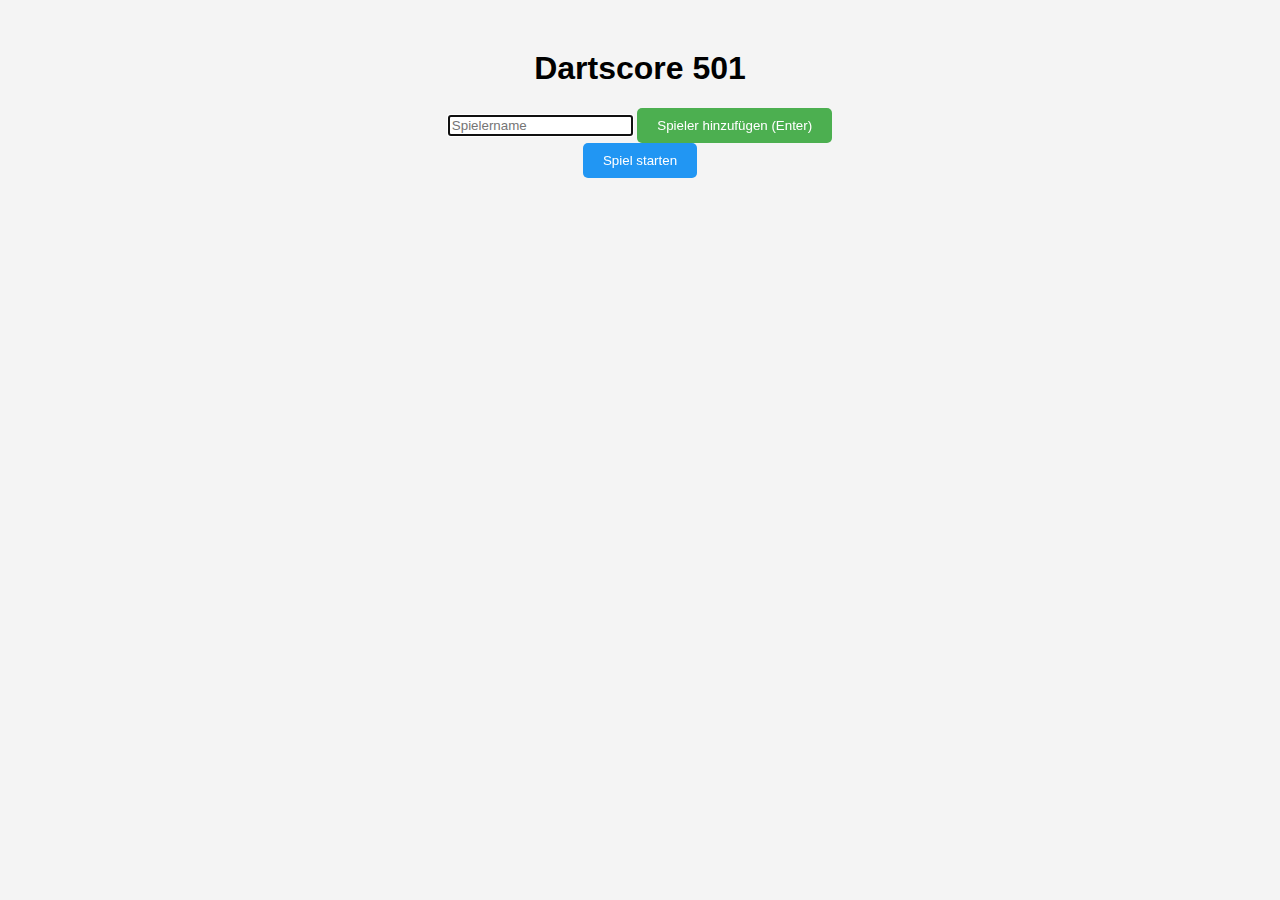
==== index.html @ c3e817fd "Add files via upload" ====
<!DOCTYPE html>
<html lang="de">
<head>
    <meta charset="UTF-8">
    <meta name="viewport" content="width=device-width, initial-scale=1.0">
    <title>Dartscore 501</title>
    <link rel="stylesheet" href="style.css">
</head>
<body>
    <h1>Dartscore 501</h1>
    <div id="scoreboard">
        <!-- Spieler-Setup -->
        <div id="player-setup">
            <div id="add-player">
                <input type="text" id="playerNameInput" placeholder="Spielername" autofocus>
                <button id="addPlayerBtn">Spieler hinzufügen (Enter)</button>
            </div>
            <div id="player-list"></div>
            <button id="startGame" disabled>Spiel starten</button>
        </div>

        <!-- Spiel-Logik -->
        <div id="game-section" style="display: none;">
            <div id="current-turn">
                <span id="current-player"></span>
                <input type="number" id="scoreInput" placeholder="Punkte eingeben">
                <button id="submitScore">Hinzufügen (Enter)</button>
            </div>
            <div id="tables-container"></div>
            <button id="resetGame">Neues Spiel</button>
        </div>
    </div>
    <script src="script.js"></script>
</body>
</html>
---- style.css ----
body {
    font-family: Arial, sans-serif;
    text-align: center;
    margin-top: 50px;
    background-color: #f4f4f4;
}

#tables-container {
    display: flex;
    flex-wrap: wrap;
    gap: 20px;
    justify-content: center;
    padding: 20px;
}

.player-table {
    border: 3px solid;
    border-radius: 10px;
    background-color: white;
    box-shadow: 0 4px 8px rgba(0,0,0,0.1);
    min-width: 300px;
}

table {
    border-collapse: collapse;
    width: 100%;
}

th, td {
    padding: 12px;
    border: 1px solid #ddd;
    color: black;
}

.strikethrough {
    text-decoration: line-through;
    color: #888 !important;
}

.current-score {
    font-weight: bold;
}

/* Farben für Spieler-Tabellen */
.player-table-0 { border-color: #2196F3; }
.player-table-1 { border-color: #f44336; }
.player-table-2 { border-color: #4CAF50; }
.player-table-3 { border-color: #FFC107; }

#current-turn {
    margin: 20px 0;
}

button {
    padding: 10px 20px;
    border: none;
    border-radius: 5px;
    cursor: pointer;
    transition: 0.3s;
}

#addPlayerBtn { background-color: #4CAF50; color: white; }
#startGame    { background-color: #2196F3; color: white; }
#resetGame    { background-color: #9C27B0; color: white; }
.remove-btn   { background-color: #f44336; color: white; }
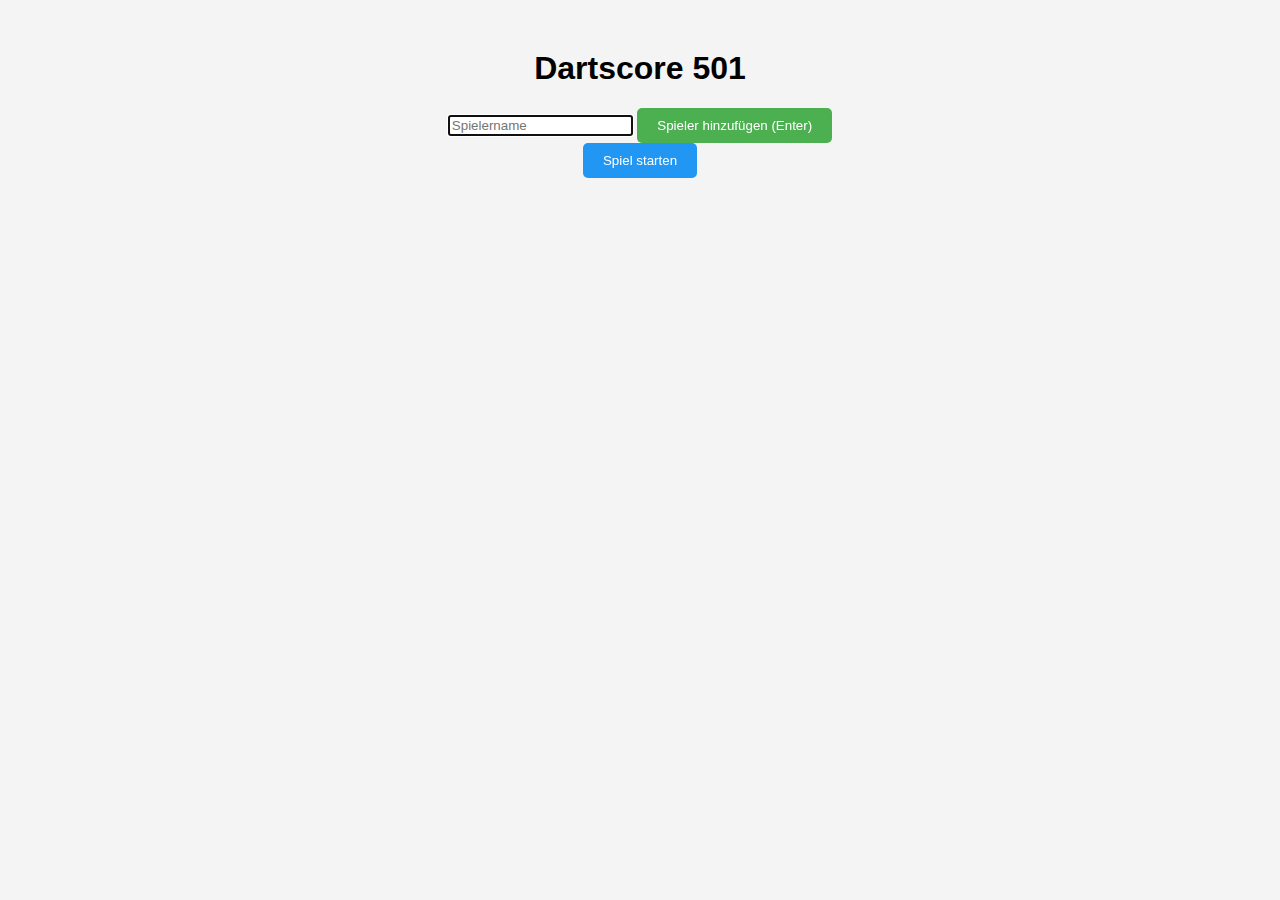
==== commit eb5aacb0: "index.html" ====
--- a/index.html
+++ b/index.html
@@ -32,4 +32,4 @@
     </div>
     <script src="script.js"></script>
 </body>
-</html>+</html>
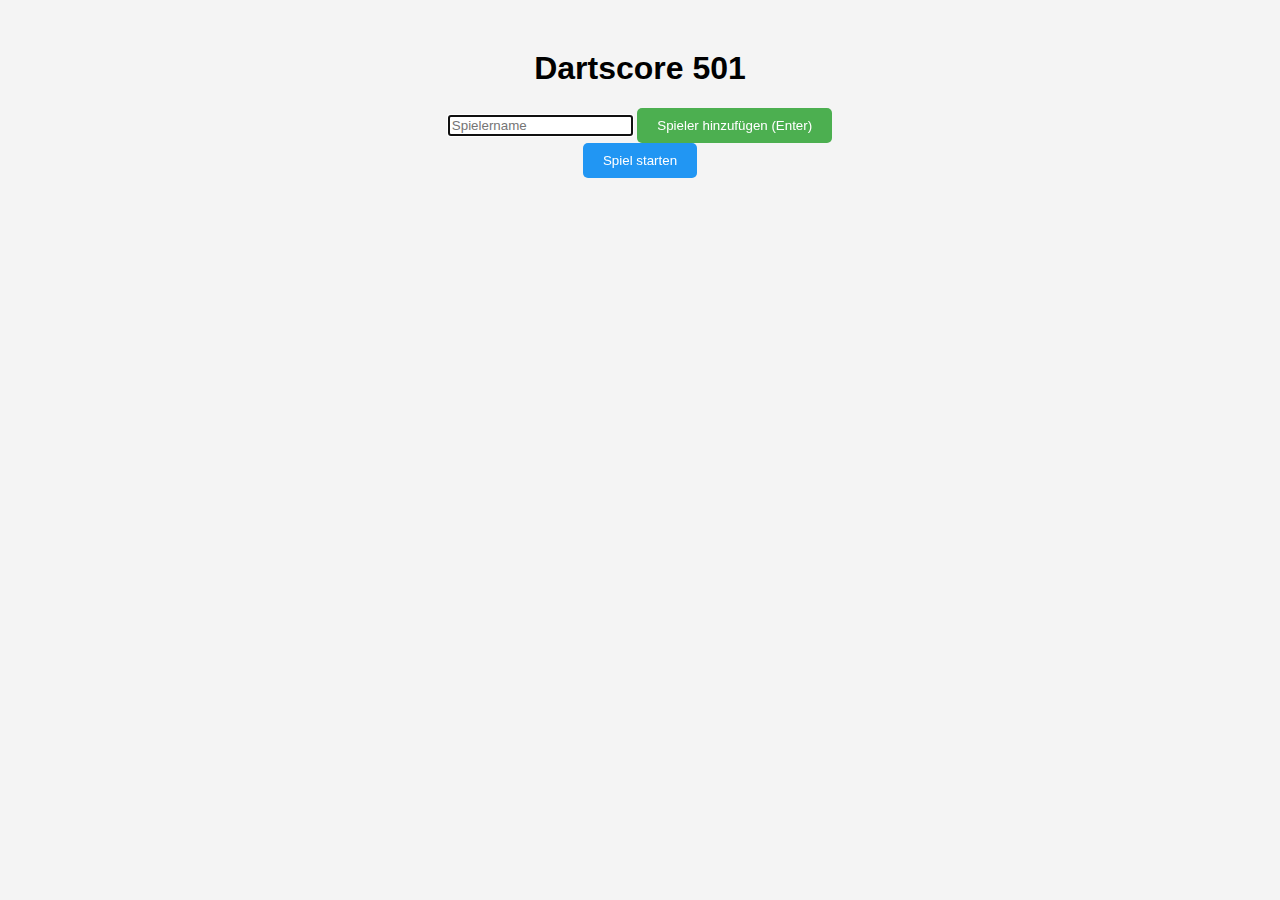
==== commit a4a424d2: "Add files via upload" ====
--- a/index.html
+++ b/index.html
@@ -32,4 +32,4 @@
     </div>
     <script src="script.js"></script>
 </body>
-</html>
+</html>--- a/style.css
+++ b/style.css
@@ -41,15 +41,16 @@
     font-weight: bold;
 }
 
+.average {
+    margin: 10px 0;
+    font-weight: bold;
+}
+
 /* Farben für Spieler-Tabellen */
 .player-table-0 { border-color: #2196F3; }
 .player-table-1 { border-color: #f44336; }
 .player-table-2 { border-color: #4CAF50; }
 .player-table-3 { border-color: #FFC107; }
-
-#current-turn {
-    margin: 20px 0;
-}
 
 button {
     padding: 10px 20px;
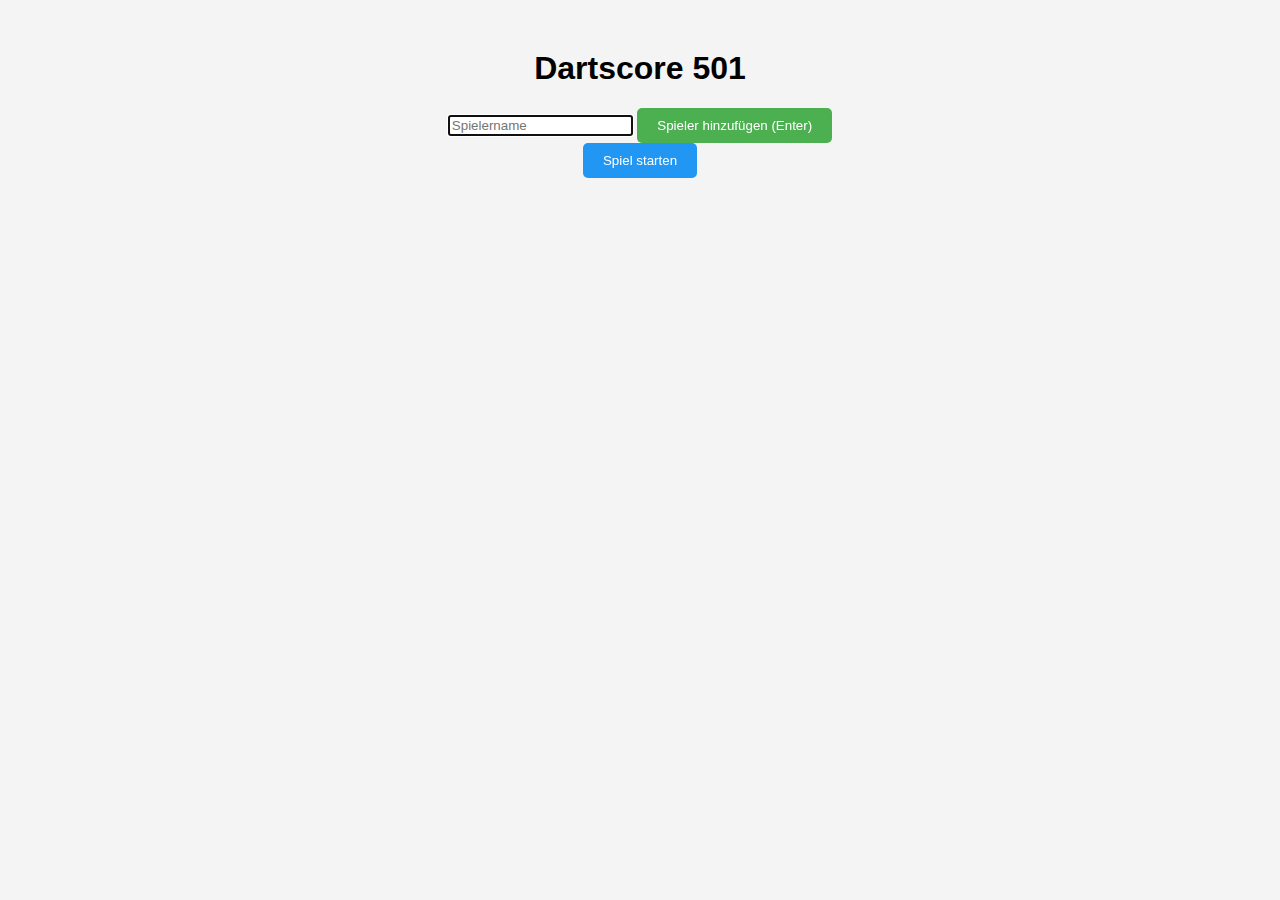
==== commit d49eed2f: "Update index.html" ====
--- a/index.html
+++ b/index.html
@@ -32,4 +32,4 @@
     </div>
     <script src="script.js"></script>
 </body>
-</html>+</html>
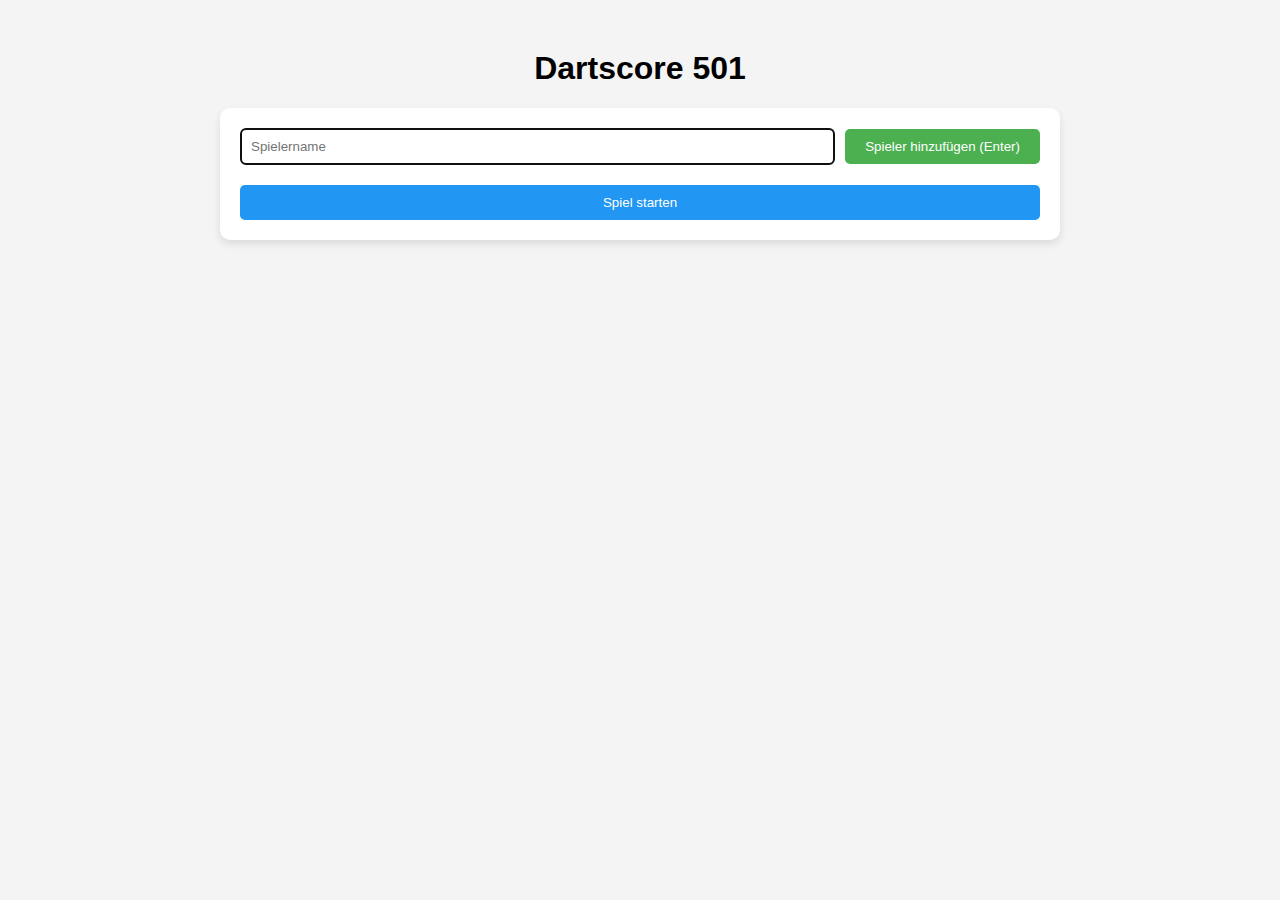
==== commit f8bfd088: "Add files via upload" ====
--- a/index.html
+++ b/index.html
@@ -25,6 +25,7 @@
                 <span id="current-player"></span>
                 <input type="number" id="scoreInput" placeholder="Punkte eingeben">
                 <button id="submitScore">Hinzufügen (Enter)</button>
+                <button id="undoBtn">Rückgängig</button>
             </div>
             <div id="tables-container"></div>
             <button id="resetGame">Neues Spiel</button>
@@ -32,4 +33,4 @@
     </div>
     <script src="script.js"></script>
 </body>
-</html>
+</html>--- a/style.css
+++ b/style.css
@@ -3,6 +3,70 @@
     text-align: center;
     margin-top: 50px;
     background-color: #f4f4f4;
+}
+
+#scoreboard {
+    max-width: 800px;
+    margin: 0 auto;
+    padding: 20px;
+    background-color: white;
+    border-radius: 10px;
+    box-shadow: 0 4px 8px rgba(0, 0, 0, 0.1);
+}
+
+#player-setup {
+    display: flex;
+    flex-direction: column;
+    gap: 10px;
+}
+
+#add-player {
+    display: flex;
+    gap: 10px;
+    align-items: center;
+}
+
+#playerNameInput, #scoreInput {
+    padding: 10px;
+    border: 1px solid #ddd;
+    border-radius: 5px;
+    flex: 1;
+}
+
+button {
+    padding: 10px 20px;
+    border: none;
+    border-radius: 5px;
+    cursor: pointer;
+    transition: 0.3s;
+}
+
+#addPlayerBtn { background-color: #4CAF50; color: white; }
+#startGame    { background-color: #2196F3; color: white; }
+#resetGame    { background-color: #9C27B0; color: white; }
+.remove-btn   { background-color: #f44336; color: white; }
+.change-starter-btn { background-color: #FFC107; color: black; }
+#submitScore  { background-color: #4CAF50; color: white; }
+#undoBtn      { background-color: #607D8B; color: white; }
+
+#player-list {
+    display: flex;
+    flex-direction: column;
+    gap: 10px;
+}
+
+.player-item {
+    display: flex;
+    justify-content: space-between;
+    align-items: center;
+    padding: 10px;
+    border: 1px solid #ddd;
+    border-radius: 5px;
+    background-color: #f9f9f9;
+}
+
+.player-item button {
+    margin-left: 10px;
 }
 
 #tables-container {
@@ -17,7 +81,7 @@
     border: 3px solid;
     border-radius: 10px;
     background-color: white;
-    box-shadow: 0 4px 8px rgba(0,0,0,0.1);
+    box-shadow: 0 4px 8px rgba(0, 0, 0, 0.1);
     min-width: 300px;
 }
 
@@ -52,15 +116,7 @@
 .player-table-2 { border-color: #4CAF50; }
 .player-table-3 { border-color: #FFC107; }
 
-button {
-    padding: 10px 20px;
-    border: none;
-    border-radius: 5px;
-    cursor: pointer;
-    transition: 0.3s;
-}
-
-#addPlayerBtn { background-color: #4CAF50; color: white; }
-#startGame    { background-color: #2196F3; color: white; }
-#resetGame    { background-color: #9C27B0; color: white; }
-.remove-btn   { background-color: #f44336; color: white; }+.change-starter-btn.selected {
+    background-color: #4CAF50;
+    color: white;
+}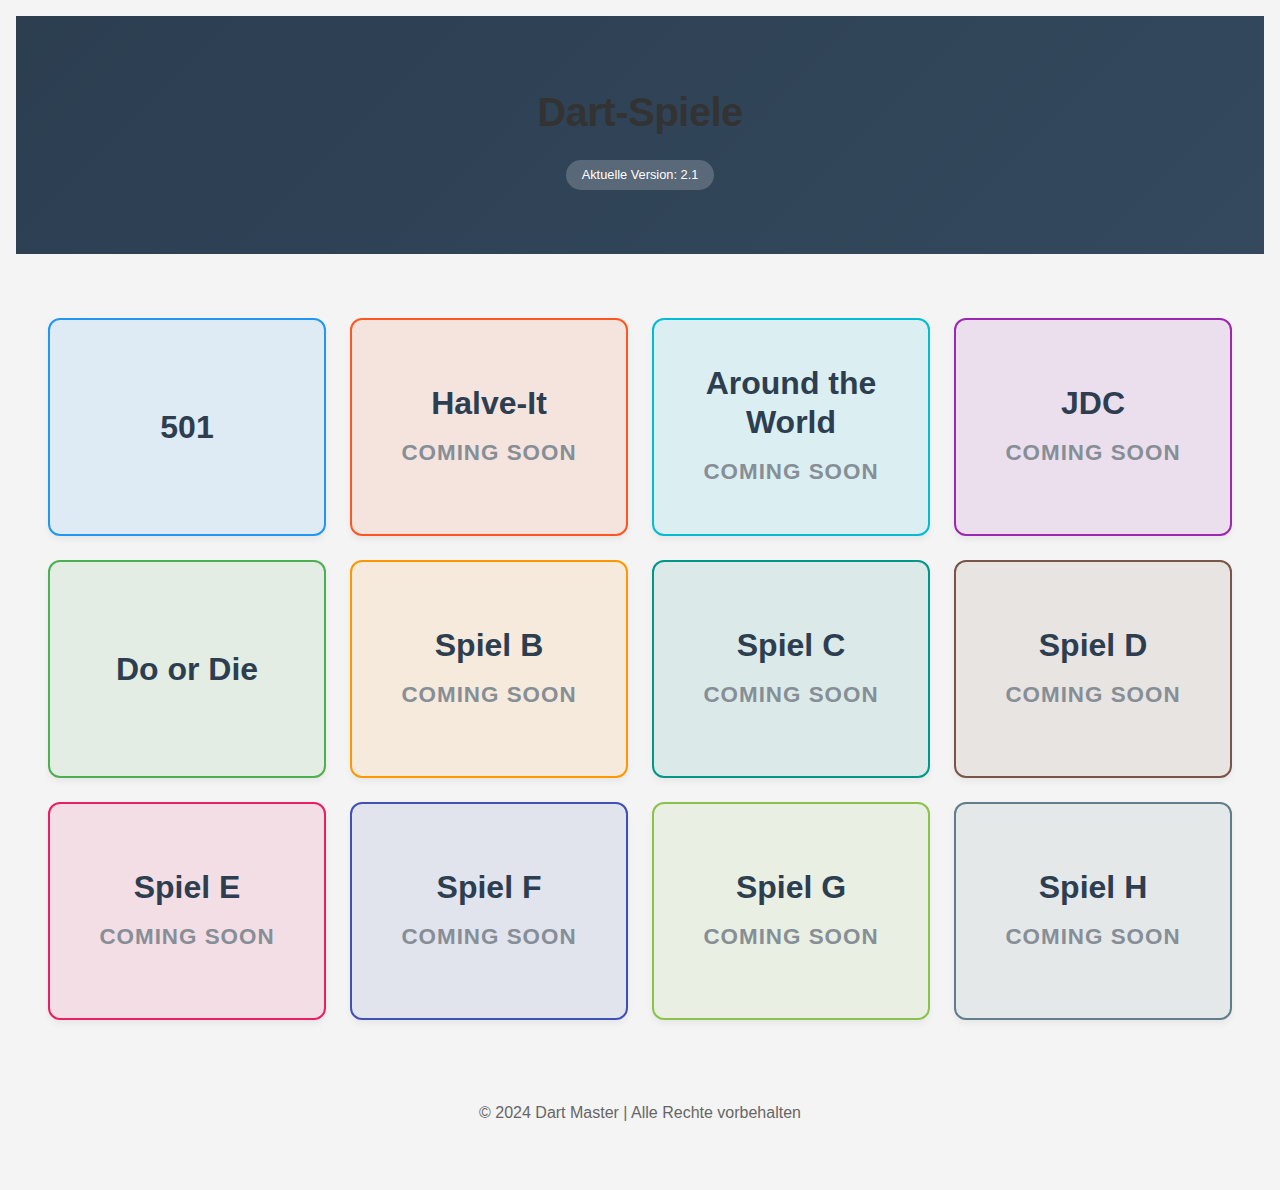
==== commit 25f49739: "Add files via upload" ====
--- a/index.html
+++ b/index.html
@@ -3,34 +3,201 @@
 <head>
     <meta charset="UTF-8">
     <meta name="viewport" content="width=device-width, initial-scale=1.0">
-    <title>Dartscore 501</title>
-    <link rel="stylesheet" href="style.css">
+    <title>Dart Master - Spieleübersicht</title>
+    <link rel="stylesheet" href="style-main.css">
+    <style>
+        /* ========== Original Karten-Design ========== */
+        .game-grid {
+            display: grid;
+            grid-template-columns: repeat(auto-fit, minmax(250px, 1fr));
+            gap: 1.5rem;
+            padding: 2rem;
+            max-width: 1200px;
+            margin: 0 auto;
+        }
+
+        .game-card {
+            background: rgba(255, 255, 255, 0.9);
+            border-radius: 12px;
+            padding: 2rem;
+            text-align: center;
+            text-decoration: none;
+            color: #2c3e50;
+            min-height: 150px;
+            display: flex;
+            flex-direction: column;
+            align-items: center;
+            justify-content: center;
+            font-size: 2em;
+            font-weight: bold;
+            box-shadow: 0 4px 6px rgba(0, 0, 0, 0.05);
+            transition: all 0.3s cubic-bezier(0.25, 0.8, 0.25, 1);
+            border: 2px solid;
+        }
+
+        .game-card:hover {
+            transform: translateY(-5px);
+            box-shadow: 0 8px 15px rgba(0, 0, 0, 0.1);
+        }
+
+        .game-title {
+            margin: 0;
+            line-height: 1.2;
+        }
+
+        .coming-soon {
+            font-size: 0.7em;
+            color: #868e96;
+            text-transform: uppercase;
+            letter-spacing: 1px;
+            margin-top: 0.8rem;
+        }
+
+        /* Farbpalette */
+        .game-card:nth-child(1) { 
+            border-color: #2196F3;
+            background: rgba(33, 150, 243, 0.1);
+        }
+        .game-card:nth-child(2) { 
+            border-color: #FF5722;
+            background: rgba(255, 87, 34, 0.1);
+        }
+        .game-card:nth-child(3) { 
+            border-color: #00BCD4;
+            background: rgba(0, 188, 212, 0.1);
+        }
+        .game-card:nth-child(4) { 
+            border-color: #9C27B0;
+            background: rgba(156, 39, 176, 0.1);
+        }
+        .game-card:nth-child(5) { 
+            border-color: #4CAF50;
+            background: rgba(76, 175, 80, 0.1);
+        }
+        .game-card:nth-child(6) { 
+            border-color: #FF9800;
+            background: rgba(255, 152, 0, 0.1);
+        }
+        .game-card:nth-child(7) { 
+            border-color: #009688;
+            background: rgba(0, 150, 136, 0.1);
+        }
+        .game-card:nth-child(8) { 
+            border-color: #795548;
+            background: rgba(121, 85, 72, 0.1);
+        }
+        .game-card:nth-child(9) { 
+            border-color: #E91E63;
+            background: rgba(233, 30, 99, 0.1);
+        }
+        .game-card:nth-child(10) { 
+            border-color: #3F51B5;
+            background: rgba(63, 81, 181, 0.1);
+        }
+        .game-card:nth-child(11) { 
+            border-color: #8BC34A;
+            background: rgba(139, 195, 74, 0.1);
+        }
+        .game-card:nth-child(12) { 
+            border-color: #607D8B;
+            background: rgba(96, 125, 139, 0.1);
+        }
+
+        /* ========== Moderne Seiten-Elemente ========== */
+        .modern-header {
+            background: linear-gradient(135deg, #2c3e50, #34495e);
+            color: white;
+            padding: 4rem 1rem;
+            margin-bottom: 2rem;
+            text-align: center;
+        }
+
+        .modern-header h1 {
+            font-size: 2.5rem;
+            margin: 0;
+            letter-spacing: -0.5px;
+        }
+
+        .version-badge {
+            background: rgba(255, 255, 255, 0.2);
+            padding: 0.3rem 1rem;
+            border-radius: 20px;
+            font-size: 0.8rem;
+            display: inline-block;
+            margin-top: 1rem;
+        }
+    </style>
 </head>
 <body>
-    <h1>Dartscore 501</h1>
-    <div id="scoreboard">
-        <!-- Spieler-Setup -->
-        <div id="player-setup">
-            <div id="add-player">
-                <input type="text" id="playerNameInput" placeholder="Spielername" autofocus>
-                <button id="addPlayerBtn">Spieler hinzufügen (Enter)</button>
-            </div>
-            <div id="player-list"></div>
-            <button id="startGame" disabled>Spiel starten</button>
-        </div>
-
-        <!-- Spiel-Logik -->
-        <div id="game-section" style="display: none;">
-            <div id="current-turn">
-                <span id="current-player"></span>
-                <input type="number" id="scoreInput" placeholder="Punkte eingeben">
-                <button id="submitScore">Hinzufügen (Enter)</button>
-                <button id="undoBtn">Rückgängig</button>
-            </div>
-            <div id="tables-container"></div>
-            <button id="resetGame">Neues Spiel</button>
-        </div>
-    </div>
-    <script src="script.js"></script>
+    <header class="modern-header">
+        <h1>Dart-Spiele</h1>
+        <div class="version-badge">Aktuelle Version: 2.1</div>
+    </header>
+
+  <div class="game-grid">
+    <a href="games/501/index-501.html" class="game-card">
+        <div class="game-title">501</div>
+    </a>
+    
+    <div class="game-card">
+        <div class="game-title">Halve-It</div>
+        <div class="coming-soon">Coming Soon</div>
+    </div>
+
+    <div class="game-card">
+        <div class="game-title">Around the World</div>
+        <div class="coming-soon">Coming Soon</div>
+    </div>
+
+    <div class="game-card">
+        <div class="game-title">JDC</div>
+        <div class="coming-soon">Coming Soon</div>
+    </div>
+
+    <!-- Neuer Eintrag für Do or Die -->
+    <a href="games/Do%20or%20Die/index-doordie.html" class="game-card">
+        <div class="game-title">Do or Die</div>
+    </a>
+
+    <!-- Restliche Platzhalter -->
+    <div class="game-card">
+        <div class="game-title">Spiel B</div>
+        <div class="coming-soon">Coming Soon</div>
+    </div>
+
+    <div class="game-card">
+        <div class="game-title">Spiel C</div>
+        <div class="coming-soon">Coming Soon</div>
+    </div>
+
+        <div class="game-card">
+            <div class="game-title">Spiel D</div>
+            <div class="coming-soon">Coming Soon</div>
+        </div>
+
+        <div class="game-card">
+            <div class="game-title">Spiel E</div>
+            <div class="coming-soon">Coming Soon</div>
+        </div>
+
+        <div class="game-card">
+            <div class="game-title">Spiel F</div>
+            <div class="coming-soon">Coming Soon</div>
+        </div>
+
+        <div class="game-card">
+            <div class="game-title">Spiel G</div>
+            <div class="coming-soon">Coming Soon</div>
+        </div>
+
+        <div class="game-card">
+            <div class="game-title">Spiel H</div>
+            <div class="coming-soon">Coming Soon</div>
+        </div>
+    </div>
+
+    <footer class="text-center" style="padding: 2rem; color: #666;">
+        <p>© 2024 Dart Master | Alle Rechte vorbehalten</p>
+    </footer>
 </body>
 </html>--- a/style-main.css
+++ b/style-main.css
@@ -0,0 +1,165 @@
+/* styles.css - Zentrale Stile */
+:root {
+  /* Farbpalette */
+  --primary-color: #2196F3;
+  --secondary-color: #4CAF50;
+  --danger-color: #f44336;
+  --warning-color: #FFC107;
+  --dark-color: #333;
+  --light-color: #f4f4f4;
+  
+  /* Abstände */
+  --spacing-sm: 8px;
+  --spacing-md: 16px;
+  --spacing-lg: 24px;
+  
+  /* Rahmen */
+  --border-radius: 8px;
+  --border-width: 2px;
+  
+  /* Schatten */
+  --box-shadow: 0 4px 8px rgba(0, 0, 0, 0.1);
+}
+
+/* Grundlegende Styles */
+body {
+  font-family: 'Arial', sans-serif;
+  margin: 0;
+  padding: var(--spacing-md);
+  background-color: var(--light-color);
+  color: var(--dark-color);
+  line-height: 1.6;
+}
+
+h1, h2, h3 {
+  color: var(--dark-color);
+  margin: var(--spacing-md) 0;
+}
+
+.container {
+  max-width: 1200px;
+  margin: 0 auto;
+  padding: var(--spacing-md);
+}
+
+/* Gemeinsame Komponenten */
+.scoreboard {
+  background: white;
+  border-radius: var(--border-radius);
+  box-shadow: var(--box-shadow);
+  padding: var(--spacing-lg);
+  margin: var(--spacing-md) auto;
+}
+
+/* Button-Styles */
+.btn {
+  padding: var(--spacing-sm) var(--spacing-md);
+  border: none;
+  border-radius: var(--border-radius);
+  cursor: pointer;
+  transition: all 0.3s ease;
+  font-weight: bold;
+  text-transform: uppercase;
+  letter-spacing: 0.5px;
+}
+
+.btn-primary {
+  background-color: var(--primary-color);
+  color: white;
+}
+
+.btn-secondary {
+  background-color: var(--secondary-color);
+  color: white;
+}
+
+.btn-danger {
+  background-color: var(--danger-color);
+  color: white;
+}
+
+.btn-warning {
+  background-color: var(--warning-color);
+  color: black;
+}
+
+.btn:hover {
+  opacity: 0.9;
+  transform: translateY(-1px);
+}
+
+/* Eingabefelder */
+.input-field {
+  padding: var(--spacing-sm);
+  border: 1px solid #ddd;
+  border-radius: var(--border-radius);
+  width: 100%;
+  margin: var(--spacing-sm) 0;
+}
+
+.input-field:focus {
+  outline: none;
+  border-color: var(--primary-color);
+  box-shadow: 0 0 0 2px rgba(33, 150, 243, 0.2);
+}
+
+/* Spielerliste */
+.player-list {
+  display: flex;
+  flex-direction: column;
+  gap: var(--spacing-sm);
+}
+
+.player-item {
+  display: flex;
+  justify-content: space-between;
+  align-items: center;
+  padding: var(--spacing-sm);
+  background: #fff;
+  border: 1px solid #eee;
+  border-radius: var(--border-radius);
+}
+
+/* Tabellen */
+.data-table {
+  width: 100%;
+  border-collapse: collapse;
+  margin: var(--spacing-md) 0;
+}
+
+.data-table th,
+.data-table td {
+  padding: var(--spacing-sm);
+  border: 1px solid #ddd;
+  text-align: center;
+}
+
+.data-table th {
+  background-color: var(--primary-color);
+  color: white;
+}
+
+/* Responsive Design */
+@media (max-width: 768px) {
+  .scoreboard {
+    padding: var(--spacing-md);
+  }
+  
+  .btn {
+    width: 100%;
+    margin: var(--spacing-sm) 0;
+  }
+  
+  .player-item {
+    flex-direction: column;
+    align-items: stretch;
+    gap: var(--spacing-sm);
+  }
+}
+
+/* Utility-Klassen */
+.text-center { text-align: center; }
+.mt-sm { margin-top: var(--spacing-sm); }
+.mt-md { margin-top: var(--spacing-md); }
+.mt-lg { margin-top: var(--spacing-lg); }
+.hidden { display: none; }